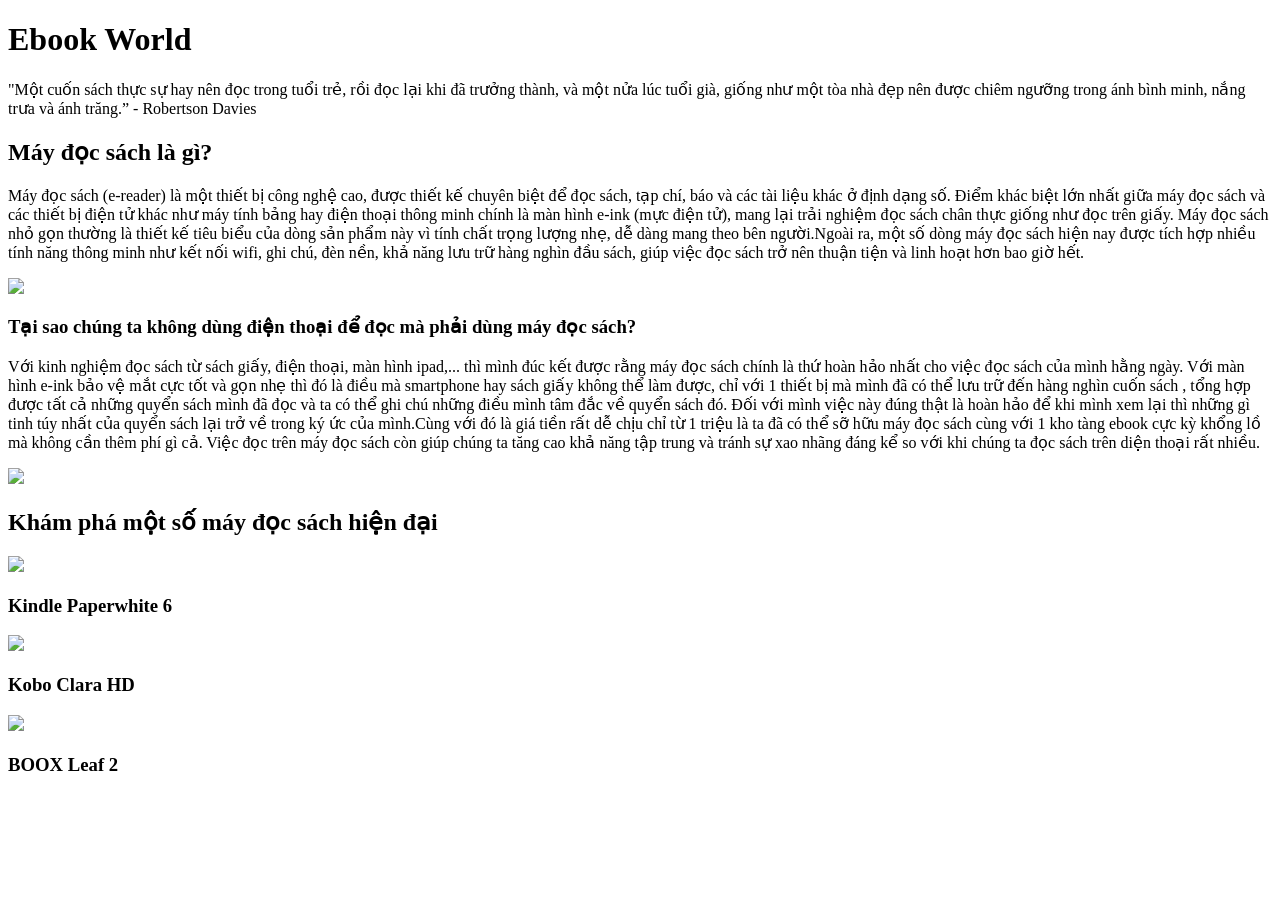
==== index.html @ 982cbf55 "Add files via upload" ====
<!DOCTYPE html>
<html lang="vi">
<head>
    <meta charset="UTF-8">
    <title>Máy đọc sách</title>
   <link rel="stylesheet" href="css/style.css">
   

</head>
<body>

<header class="header">
    <h1>Ebook World</h1>
<p class="quote">
    "Một cuốn sách thực sự hay nên đọc trong tuổi trẻ, rồi đọc lại khi đã trưởng thành, 
    và một nửa lúc tuổi già, giống như một tòa nhà đẹp nên được chiêm ngưỡng trong ánh 
    bình minh, nắng trưa và ánh trăng.”  
    - Robertson Davies
</p>
</header>

<section class="intro hidden">
    <div class="intro-text">
        <h2>Máy đọc sách là gì?</h2>
        <p>Máy đọc sách (e-reader) là một thiết bị công nghệ cao, được thiết kế chuyên biệt để đọc sách, tạp chí, báo và các tài liệu khác ở định dạng số. Điểm khác biệt lớn nhất giữa máy đọc sách và các thiết bị điện tử khác như máy tính bảng hay điện thoại thông minh chính là màn hình e-ink (mực điện tử), mang lại trải nghiệm đọc sách chân thực giống như đọc trên giấy. Máy đọc sách nhỏ gọn thường là thiết kế tiêu biểu của dòng sản phẩm này vì tính chất trọng lượng nhẹ, dễ dàng mang theo bên người.Ngoài ra, một số dòng máy đọc sách hiện nay được tích hợp nhiều tính năng thông minh như kết nối wifi, ghi chú, đèn nền, khả năng lưu trữ hàng nghìn đầu sách, giúp việc đọc sách trở nên thuận tiện và linh hoạt hơn bao giờ hết.</p>
        <div class="intro-img">
        <img src="./images/mds.jpg">
    </div>

        <h3>Tại sao chúng ta không dùng điện thoại để đọc mà phải dùng máy đọc sách?</h3>
        <p>Với kinh nghiệm đọc sách từ sách giấy, điện thoại, màn hình ipad,... thì mình đúc kết được rằng máy đọc sách chính là thứ hoàn hảo nhất cho việc đọc sách của mình hằng ngày. Với màn hình e-ink bảo vệ mắt cực tốt và gọn nhẹ thì đó là điều mà smartphone hay sách giấy không thể làm được, chỉ với 1 thiết bị mà mình đã có thể lưu trữ đến hàng nghìn cuốn sách , tổng hợp được tất cả những quyển sách mình đã đọc và ta có thể ghi chú những điều mình tâm đắc về quyển sách đó. Đối với mình việc này đúng thật là hoàn hảo để khi mình xem lại thì những gì tinh túy nhất của quyển sách lại trở về trong ký ức của mình.Cùng với đó là giá tiền rất dễ chịu chỉ từ 1 triệu là ta đã có thể sỡ hữu máy đọc sách cùng với 1 kho tàng ebook cực kỳ khổng lồ mà không cần thêm phí gì cả. Việc đọc trên máy đọc sách còn giúp chúng ta tăng cao khả năng tập trung và tránh sự xao nhãng đáng kể so với khi chúng ta đọc sách trên diện thoại rất nhiều.</p>
    <div class="intro-img">
        <img src="./images/why.jpg">
    </div>
    </div>
    
</section>

<section class="banner hidden">
    <h2> Khám phá một số máy đọc sách hiện đại</h2>
</section>

<section class="products">
    <div class="card hidden" onclick="goDetail('kindle')">
        <img src="./images/ppw6.png">
        <h3>Kindle Paperwhite 6</h3>
    </div>

    <div class="card hidden" onclick="goDetail('kobo')">
        <img src="./images/kobo.jpg">
        <h3>Kobo Clara HD</h3>
    </div>
    <div class="card hidden" onclick="goDetail('boox')">
    <img src="./images/boox.png">
    <h3>BOOX Leaf 2</h3>
</div>
</section>

<script src="./js/app.js"  defer ></script>
</body>
</html>
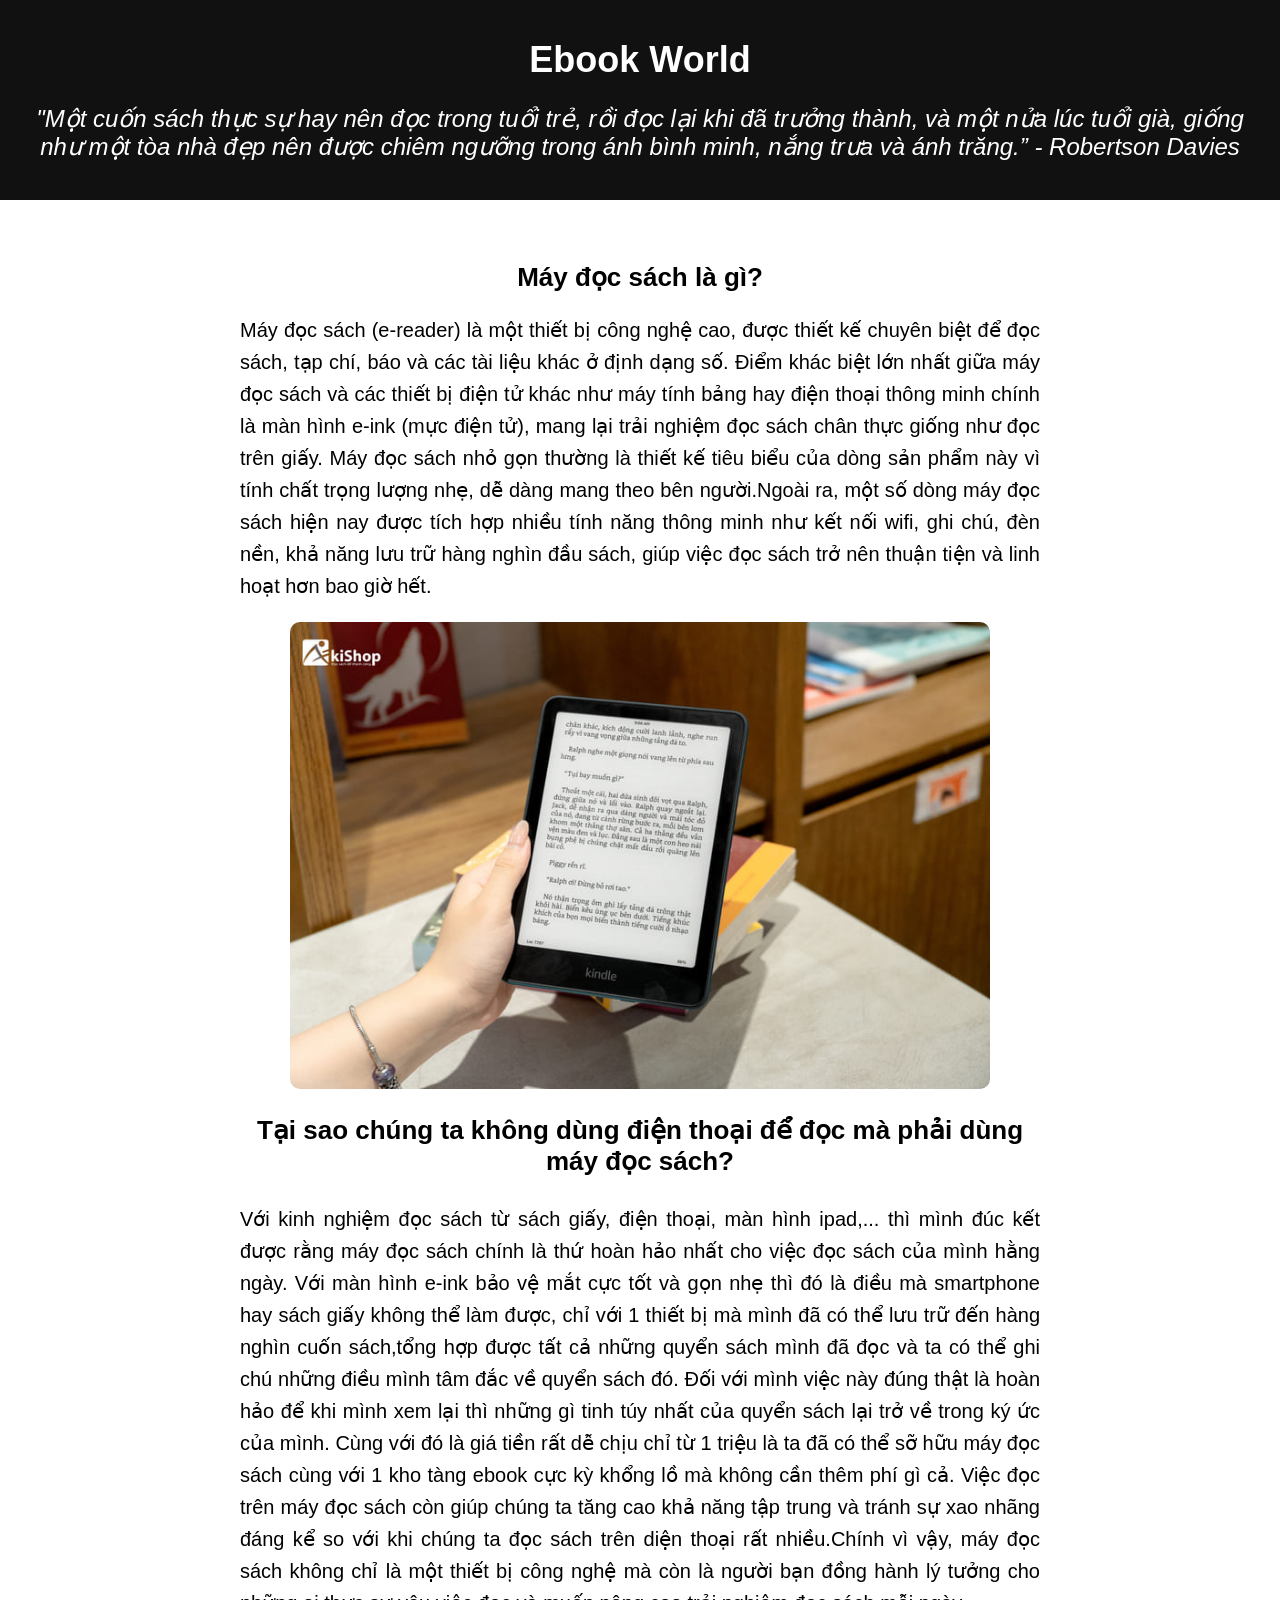
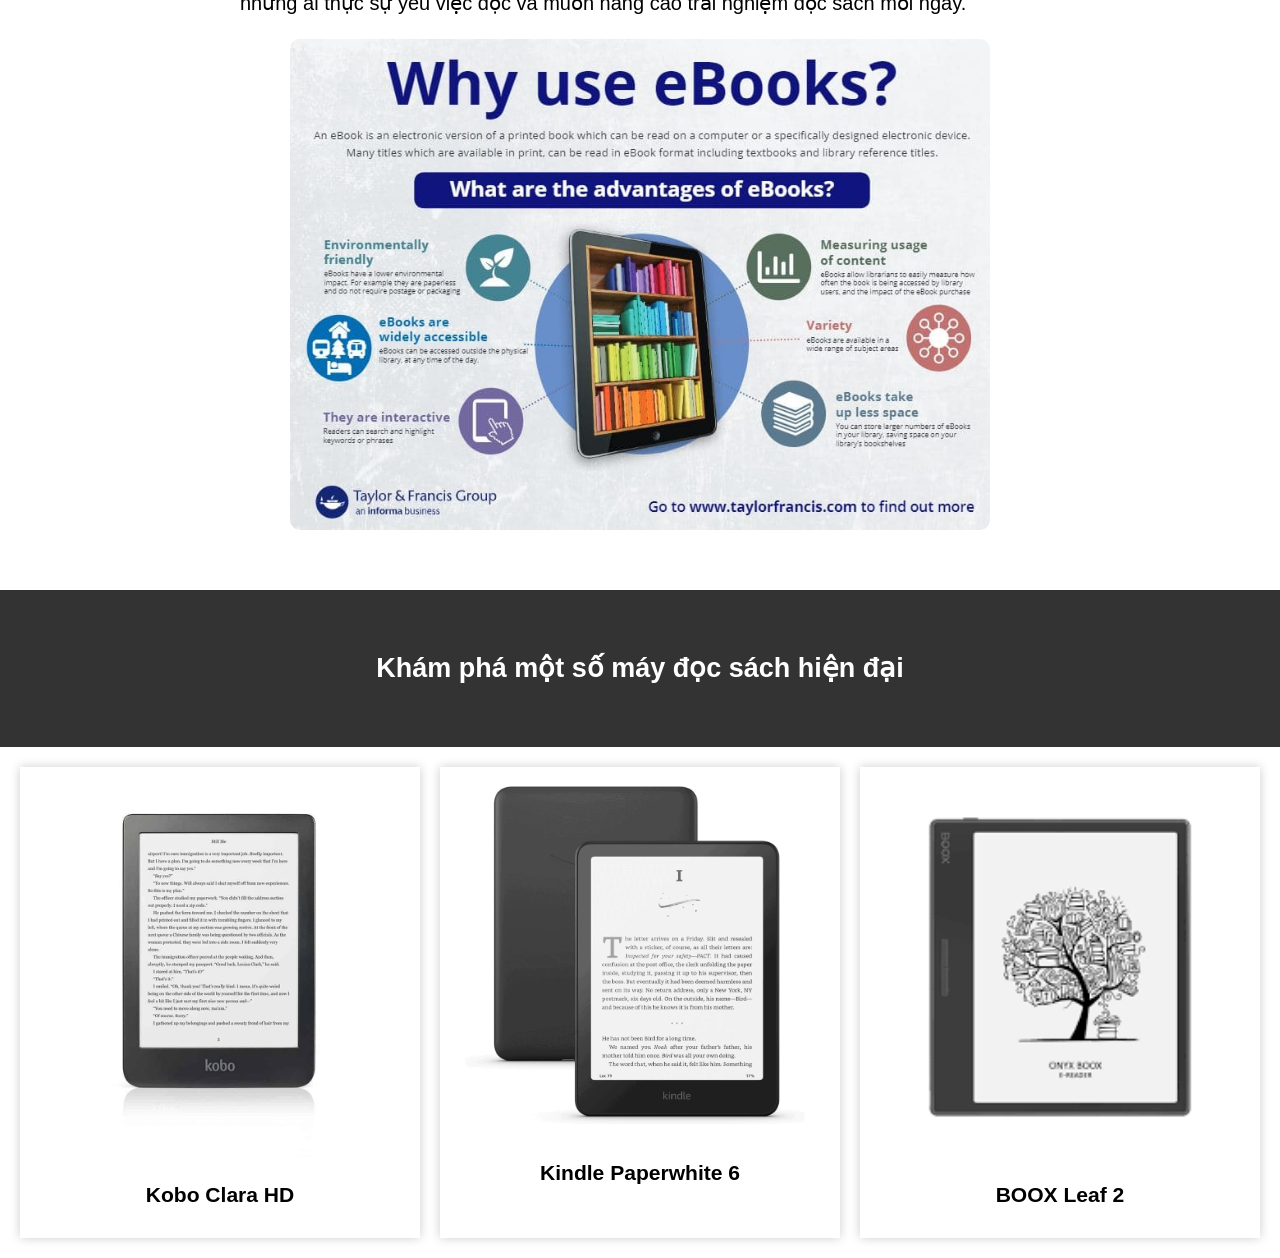
==== commit f5179a7c: "Add files via upload" ====
--- a/index.html
+++ b/index.html
@@ -28,7 +28,7 @@
     </div>
 
         <h3>Tại sao chúng ta không dùng điện thoại để đọc mà phải dùng máy đọc sách?</h3>
-        <p>Với kinh nghiệm đọc sách từ sách giấy, điện thoại, màn hình ipad,... thì mình đúc kết được rằng máy đọc sách chính là thứ hoàn hảo nhất cho việc đọc sách của mình hằng ngày. Với màn hình e-ink bảo vệ mắt cực tốt và gọn nhẹ thì đó là điều mà smartphone hay sách giấy không thể làm được, chỉ với 1 thiết bị mà mình đã có thể lưu trữ đến hàng nghìn cuốn sách , tổng hợp được tất cả những quyển sách mình đã đọc và ta có thể ghi chú những điều mình tâm đắc về quyển sách đó. Đối với mình việc này đúng thật là hoàn hảo để khi mình xem lại thì những gì tinh túy nhất của quyển sách lại trở về trong ký ức của mình.Cùng với đó là giá tiền rất dễ chịu chỉ từ 1 triệu là ta đã có thể sỡ hữu máy đọc sách cùng với 1 kho tàng ebook cực kỳ khổng lồ mà không cần thêm phí gì cả. Việc đọc trên máy đọc sách còn giúp chúng ta tăng cao khả năng tập trung và tránh sự xao nhãng đáng kể so với khi chúng ta đọc sách trên diện thoại rất nhiều.</p>
+        <p>Với kinh nghiệm đọc sách từ sách giấy, điện thoại, màn hình ipad,... thì mình đúc kết được rằng máy đọc sách chính là thứ hoàn hảo nhất cho việc đọc sách của mình hằng ngày. Với màn hình e-ink bảo vệ mắt cực tốt và gọn nhẹ thì đó là điều mà smartphone hay sách giấy không thể làm được, chỉ với 1 thiết bị mà mình đã có thể lưu trữ đến hàng nghìn cuốn sách,tổng hợp được tất cả những quyển sách mình đã đọc và ta có thể ghi chú những điều mình tâm đắc về quyển sách đó. Đối với mình việc này đúng thật là hoàn hảo để khi mình xem lại thì những gì tinh túy nhất của quyển sách lại trở về trong ký ức của mình. Cùng với đó là giá tiền rất dễ chịu chỉ từ 1 triệu là ta đã có thể sỡ hữu máy đọc sách cùng với 1 kho tàng ebook cực kỳ khổng lồ mà không cần thêm phí gì cả. Việc đọc trên máy đọc sách còn giúp chúng ta tăng cao khả năng tập trung và tránh sự xao nhãng đáng kể so với khi chúng ta đọc sách trên diện thoại rất nhiều.Chính vì vậy, máy đọc sách không chỉ là một thiết bị công nghệ mà còn là người bạn đồng hành lý tưởng cho những ai thực sự yêu việc đọc và muốn nâng cao trải nghiệm đọc sách mỗi ngày.</p>
     <div class="intro-img">
         <img src="./images/why.jpg">
     </div>
@@ -41,21 +41,23 @@
 </section>
 
 <section class="products">
+
+    <div class="card hidden" onclick="goDetail('kobo')">
+        <img src="./images/kobo.jpg">
+        <h3>Kobo Clara HD</h3>
+    </div>
+
     <div class="card hidden" onclick="goDetail('kindle')">
         <img src="./images/ppw6.png">
         <h3>Kindle Paperwhite 6</h3>
     </div>
 
-    <div class="card hidden" onclick="goDetail('kobo')">
-        <img src="./images/kobo.jpg">
-        <h3>Kobo Clara HD</h3>
-    </div>
     <div class="card hidden" onclick="goDetail('boox')">
     <img src="./images/boox.png">
     <h3>BOOX Leaf 2</h3>
 </div>
 </section>
 
-<script src="./js/app.js"  defer ></script>
+<script src="./js/app.js"  ></script>
 </body>
 </html>
--- a/css/style.css
+++ b/css/style.css
@@ -0,0 +1,162 @@
+body {
+    margin: 0;
+    font-family: Arial;
+    font-size: 18px; 
+}
+
+/* HEADER */
+.header {
+    background: #111;
+    color: #fff;
+    padding: 15px;
+    text-align: center;
+}
+
+/* INTRO */
+.intro {
+    display: flex;
+    flex-direction: column;
+    align-items: center;
+    padding: 40px;
+    text-align: center;
+}
+
+.intro-text {
+    max-width: 800px;
+    margin: auto;
+}
+
+.intro-text p {
+    font-size: 20px;
+    line-height: 1.6;
+    text-align: justify;
+    margin-bottom: 15px;
+}
+
+.intro-text h2,
+.intro-text h3 {
+    font-size: 26px;
+}
+
+/* IMAGE INTRO */
+.intro-img img {
+    width: 100%;
+    max-width: 700px;
+    border-radius: 10px;
+    margin: 20px auto;
+    display: block;
+}
+
+/* BANNER */
+.banner {
+    text-align: center;
+    padding: 40px;
+    background: #333;
+    color: #fff;
+}
+
+/* PRODUCTS */
+.products {
+    display: grid;
+    grid-template-columns: repeat(3, 1fr);
+    gap: 20px;
+    padding: 20px;
+}
+
+.card {
+    box-shadow: 0 0 10px rgba(0,0,0,0.2);
+    padding: 10px;
+    text-align: center;
+    cursor: pointer;
+    transition: 0.3s;
+}
+
+.card:hover {
+    transform: translateY(-10px);
+    box-shadow: 0 15px 30px rgba(0,0,0,0.3);
+}
+
+.card img {
+    width: 100%;
+    height: auto; 
+    object-fit: cover;
+    border-radius: 10px;
+}
+
+/* DETAIL */
+#detail {
+    max-width: 800px;
+    margin: 40px auto;
+    text-align: center;
+}
+
+#detail h2 {
+    font-size: 32px;
+    margin-bottom: 15px;
+}
+
+#detail p {
+    font-size: 22px; 
+    line-height: 1.8;
+    text-align: justify;
+    margin-bottom: 15px;
+}
+
+/* IMAGE DETAIL */
+.detail-img {
+    width: 100%;
+    max-width: 600px; 
+    display: block;
+    margin: 20px auto;
+    border-radius: 10px;
+}
+
+/* PRICE */
+.price {
+    font-weight: bold;
+    font-size: 24px;
+    margin-top: 10px;
+}
+
+.price span {
+    color: red;
+}
+
+/* BUTTON */
+.back-btn {
+    display: inline-block;
+    margin: 20px;
+    padding: 10px 15px;
+    background: #000;
+    color: #fff;
+    border-radius: 8px;
+    text-decoration: none;
+    font-weight: bold;
+}
+
+/* QUOTE */
+.quote {
+    font-style: italic;
+    color: white;
+    font-size: 24px;
+    margin-top: 10px;
+}
+
+/* ANIMATION */
+.hidden {
+    opacity: 1;
+    transform: none;
+    transition: 0.6s;
+}
+
+.show {
+    opacity: 1;
+    transform: translateY(0);
+}
+
+
+@media(max-width:768px){
+    .products{
+        grid-template-columns:1fr;
+    }
+}
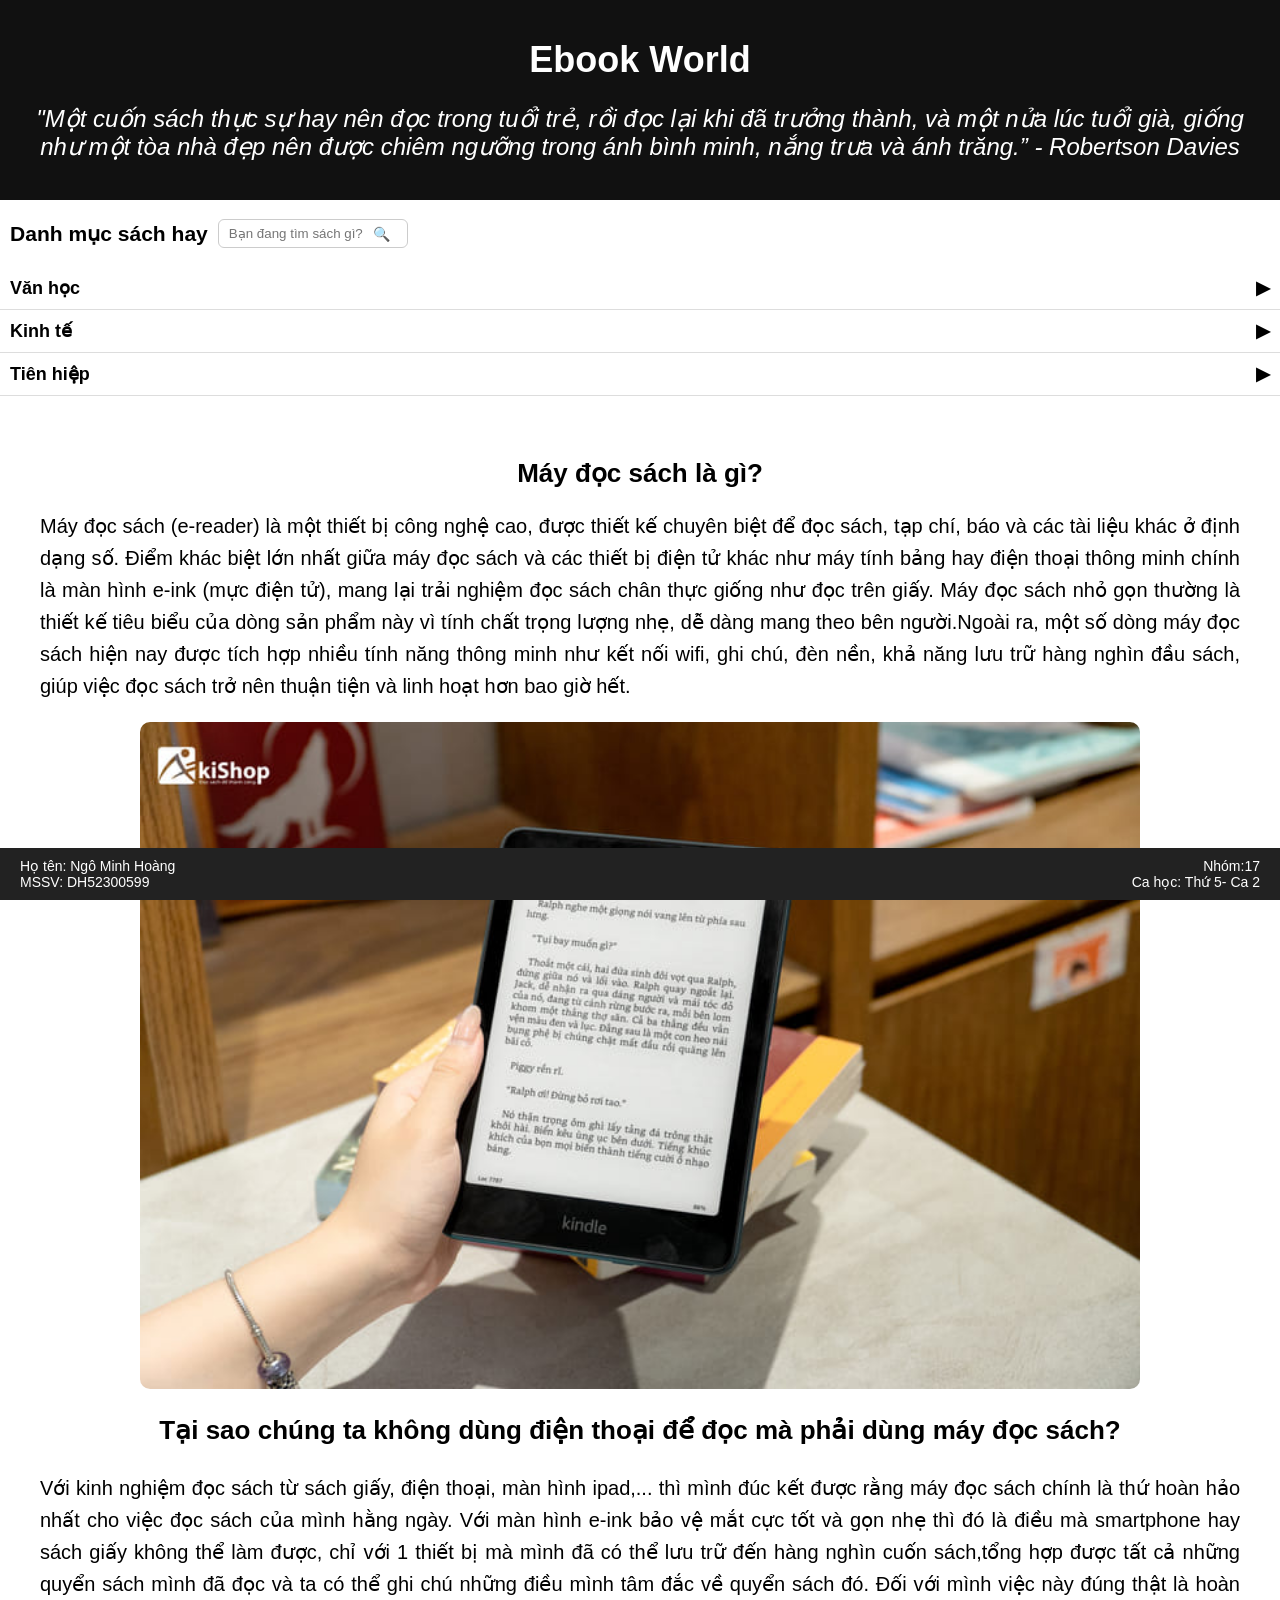
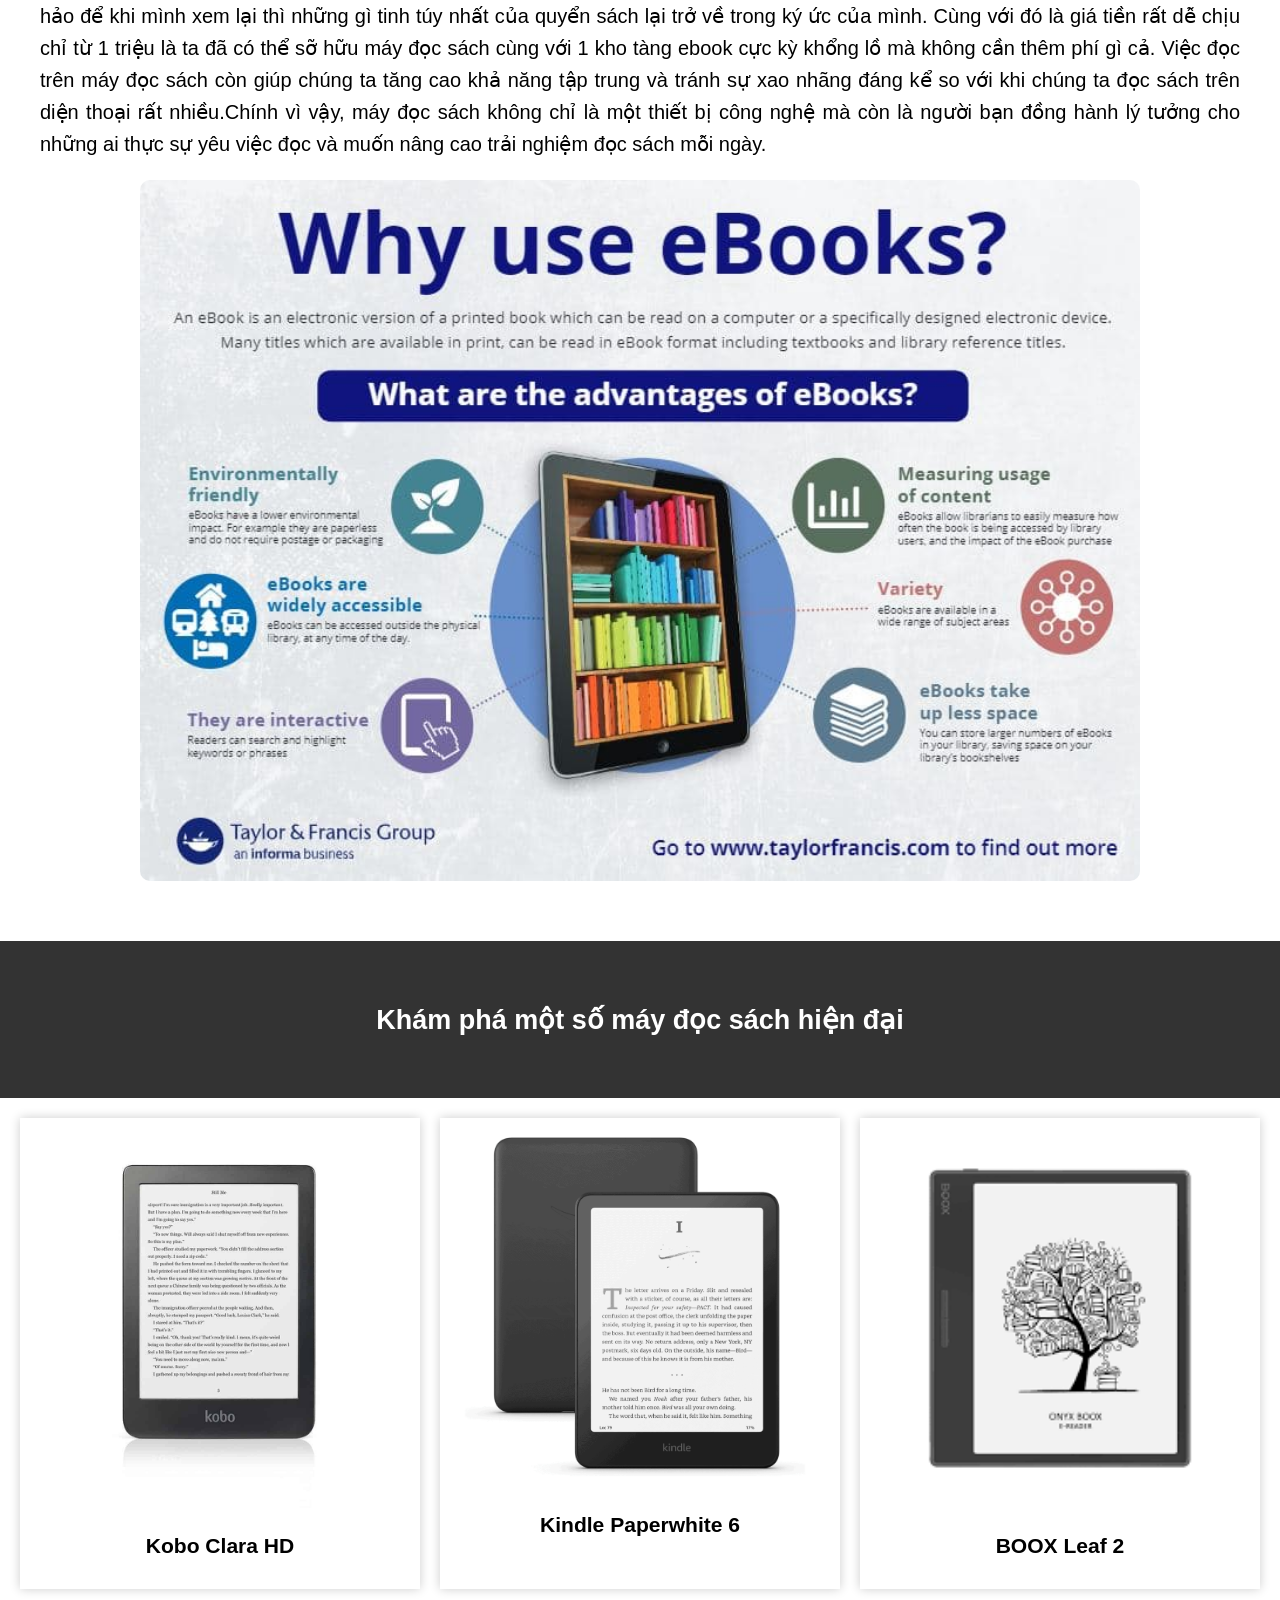
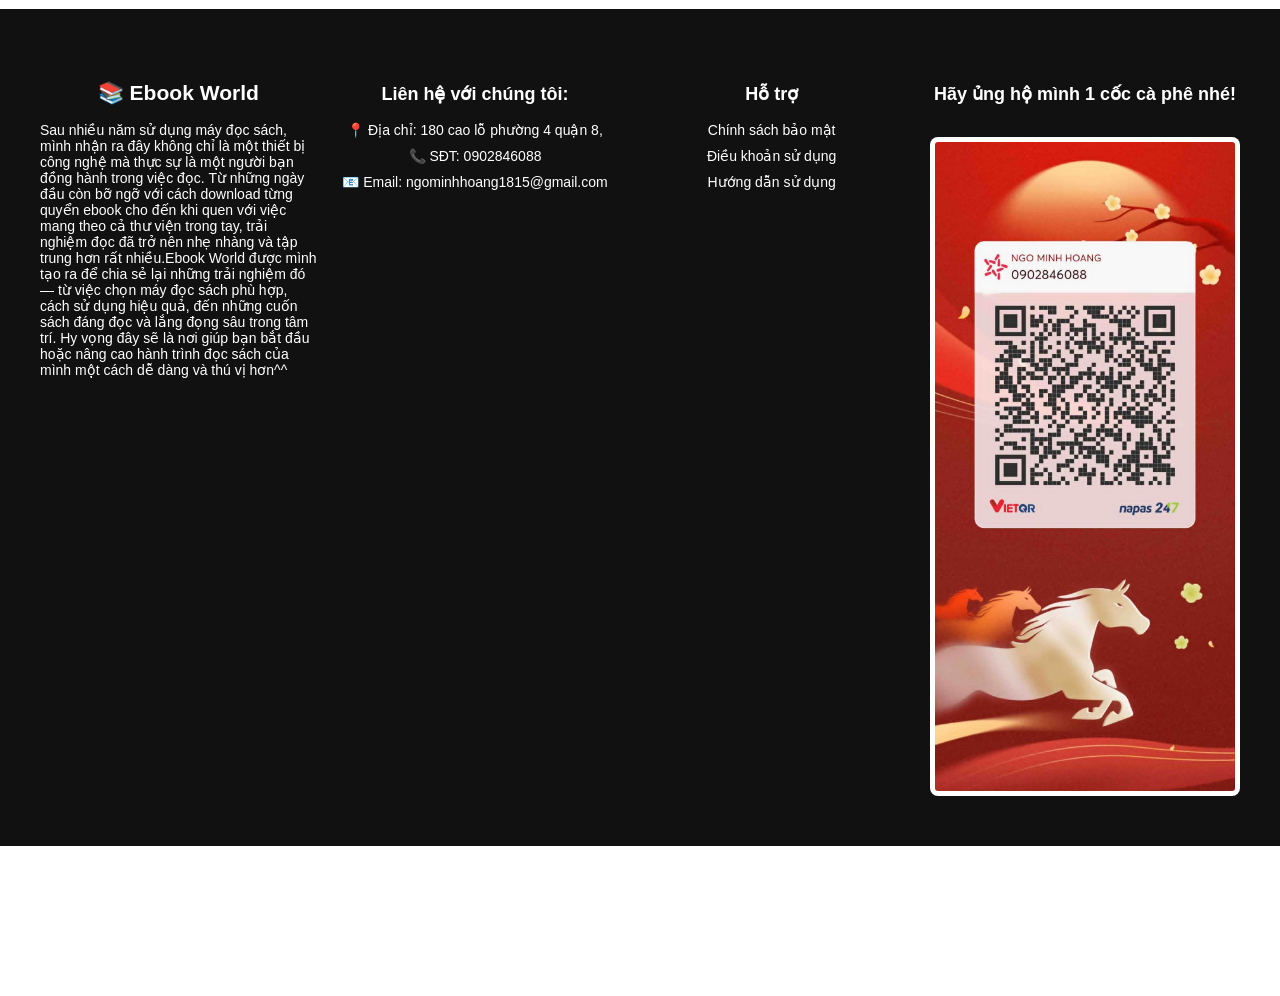
==== commit 076bef0c: "Add files via upload" ====
--- a/index.html
+++ b/index.html
@@ -8,6 +8,7 @@
 
 </head>
 <body>
+    
 
 <header class="header">
     <h1>Ebook World</h1>
@@ -19,6 +20,54 @@
 </p>
 </header>
 
+<div class="layout">
+  <aside class="sidebar left">
+<div class="sidebar-header">
+     <h3>Danh mục sách hay</h3>
+<div class="search-box">
+    <input type="text" id="searchBook" placeholder="Bạn đang tìm sách gì?">
+    <span class="icon">🔍</span>
+</div></div>
+    <div class="accordion">
+
+        <div class="item">
+            <div class="title">
+                Văn học <span>▶</span>
+            </div>
+            <div class="content">
+                <p>Dế Mèn phiêu lưu ký</p>
+                <p>Lão Hạc</p>
+                <p>Tôi thấy hoa vàng trên cỏ xanh</p>
+            </div>
+        </div>
+
+        <div class="item">
+            <div class="title">
+                Kinh tế <span>▶</span>
+            </div>
+            <div class="content">
+                <p>Cha giàu cha nghèo</p>
+                <p>Think and Grow Rich</p>
+                <p>Thế giới phẳng</p>
+            </div>
+        </div>
+
+        <div class="item">
+            <div class="title">
+                Tiên hiệp <span>▶</span>
+            </div>
+            <div class="content">
+                <p>Kiếm lai</p>
+                <p>Võ luyện đỉnh phong</p>
+                <p>Cổ chân nhân</p>
+            </div>
+        </div>
+
+    </div>
+</aside>
+
+    
+
 <section class="intro hidden">
     <div class="intro-text">
         <h2>Máy đọc sách là gì?</h2>
@@ -26,6 +75,7 @@
         <div class="intro-img">
         <img src="./images/mds.jpg">
     </div>
+    
 
         <h3>Tại sao chúng ta không dùng điện thoại để đọc mà phải dùng máy đọc sách?</h3>
         <p>Với kinh nghiệm đọc sách từ sách giấy, điện thoại, màn hình ipad,... thì mình đúc kết được rằng máy đọc sách chính là thứ hoàn hảo nhất cho việc đọc sách của mình hằng ngày. Với màn hình e-ink bảo vệ mắt cực tốt và gọn nhẹ thì đó là điều mà smartphone hay sách giấy không thể làm được, chỉ với 1 thiết bị mà mình đã có thể lưu trữ đến hàng nghìn cuốn sách,tổng hợp được tất cả những quyển sách mình đã đọc và ta có thể ghi chú những điều mình tâm đắc về quyển sách đó. Đối với mình việc này đúng thật là hoàn hảo để khi mình xem lại thì những gì tinh túy nhất của quyển sách lại trở về trong ký ức của mình. Cùng với đó là giá tiền rất dễ chịu chỉ từ 1 triệu là ta đã có thể sỡ hữu máy đọc sách cùng với 1 kho tàng ebook cực kỳ khổng lồ mà không cần thêm phí gì cả. Việc đọc trên máy đọc sách còn giúp chúng ta tăng cao khả năng tập trung và tránh sự xao nhãng đáng kể so với khi chúng ta đọc sách trên diện thoại rất nhiều.Chính vì vậy, máy đọc sách không chỉ là một thiết bị công nghệ mà còn là người bạn đồng hành lý tưởng cho những ai thực sự yêu việc đọc và muốn nâng cao trải nghiệm đọc sách mỗi ngày.</p>
@@ -56,8 +106,49 @@
     <img src="./images/boox.png">
     <h3>BOOX Leaf 2</h3>
 </div>
+
+
 </section>
 
 <script src="./js/app.js"  ></script>
+<section class="contact">
+    <div class="contact-container">
+
+        <div class="contact-col">
+            <h3>📚 Ebook World</h3>
+            <p>Sau nhiều năm sử dụng máy đọc sách, mình nhận ra đây không chỉ là một thiết bị công nghệ mà thực sự là một người bạn đồng hành trong việc đọc. Từ những ngày đầu còn bỡ ngỡ với cách download từng quyển ebook cho đến khi quen với việc mang theo cả thư viện trong tay, trải nghiệm đọc đã trở nên nhẹ nhàng và tập trung hơn rất nhiều.Ebook World được mình tạo ra để chia sẻ lại những trải nghiệm đó — từ việc chọn máy đọc sách phù hợp, cách sử dụng hiệu quả, đến những cuốn sách đáng đọc và lắng đọng sâu trong tâm trí. Hy vọng đây sẽ là nơi giúp bạn bắt đầu hoặc nâng cao hành trình đọc sách của mình một cách dễ dàng và thú vị hơn^^</p>
+        </div>
+
+        <div class="contact-col">
+            <h4>Liên hệ với chúng tôi:</h4>
+            <p>📍 Địa chỉ: 180 cao lỗ phường 4 quận 8,</p>
+            <p>📞 SĐT: 0902846088</p>
+            <p>📧 Email: ngominhhoang1815@gmail.com</p>
+        </div>
+
+        <div class="contact-col">
+            <h4>Hỗ trợ</h4>
+            <p>Chính sách bảo mật</p>
+            <p>Điều khoản sử dụng</p>
+            <p>Hướng dẫn sử dụng</p>
+        </div>
+<div class="contact-col donate">
+    <h4>Hãy ủng hộ mình 1 cốc cà phê nhé!</h4>
+    
+    <img src="images/QR.jpg" alt="QR chuyển khoản" class="qr">
+</div>
+    </div>
+</section>
+<footer class="footer">
+    <div class="left">
+        <p>Họ tên: Ngô Minh Hoàng</p>
+        <p>MSSV: DH52300599</p>
+    </div>
+
+    <div class="right">
+        <p>Nhóm:17</p>
+        <p>Ca học: Thứ 5- Ca 2</p>
+    </div>
+</footer>
 </body>
 </html>
--- a/css/style.css
+++ b/css/style.css
@@ -2,9 +2,10 @@
     margin: 0;
     font-family: Arial;
     font-size: 18px; 
-}
-
-/* HEADER */
+     margin-bottom: 150px;
+}
+
+
 .header {
     background: #111;
     color: #fff;
@@ -12,7 +13,8 @@
     text-align: center;
 }
 
-/* INTRO */
+
+
 .intro {
     display: flex;
     flex-direction: column;
@@ -22,7 +24,7 @@
 }
 
 .intro-text {
-    max-width: 800px;
+    max-width: 2000px;
     margin: auto;
 }
 
@@ -38,16 +40,16 @@
     font-size: 26px;
 }
 
-/* IMAGE INTRO */
+
 .intro-img img {
     width: 100%;
-    max-width: 700px;
+    max-width: 1000px;
     border-radius: 10px;
     margin: 20px auto;
     display: block;
 }
 
-/* BANNER */
+
 .banner {
     text-align: center;
     padding: 40px;
@@ -55,7 +57,7 @@
     color: #fff;
 }
 
-/* PRODUCTS */
+
 .products {
     display: grid;
     grid-template-columns: repeat(3, 1fr);
@@ -83,7 +85,7 @@
     border-radius: 10px;
 }
 
-/* DETAIL */
+
 #detail {
     max-width: 800px;
     margin: 40px auto;
@@ -102,7 +104,7 @@
     margin-bottom: 15px;
 }
 
-/* IMAGE DETAIL */
+
 .detail-img {
     width: 100%;
     max-width: 600px; 
@@ -111,7 +113,7 @@
     border-radius: 10px;
 }
 
-/* PRICE */
+
 .price {
     font-weight: bold;
     font-size: 24px;
@@ -122,7 +124,7 @@
     color: red;
 }
 
-/* BUTTON */
+
 .back-btn {
     display: inline-block;
     margin: 20px;
@@ -134,7 +136,7 @@
     font-weight: bold;
 }
 
-/* QUOTE */
+
 .quote {
     font-style: italic;
     color: white;
@@ -142,7 +144,7 @@
     margin-top: 10px;
 }
 
-/* ANIMATION */
+
 .hidden {
     opacity: 1;
     transform: none;
@@ -159,4 +161,228 @@
     .products{
         grid-template-columns:1fr;
     }
+}
+@media(max-width:768px){
+    .contact-container {
+        flex-direction: column;
+    }
+}
+
+
+
+.footer {
+    position: fixed;
+    bottom: 0;
+    left: 0;
+    width: 100%;
+
+    display: flex;
+    justify-content: space-between;
+    align-items: flex-start;
+    flex-wrap: wrap; 
+
+    padding: 10px 20px;
+    background: #222;
+    color: #fff;
+    box-sizing: border-box;
+    font-size: 14px;
+}
+
+.footer p {
+    margin: 0;
+}
+
+.footer .left {
+    text-align: left;
+}
+
+.footer .right {
+    text-align: right;
+}
+
+.footer .left,
+.footer .right {
+    max-width: 50%;
+    word-wrap: break-word;
+}
+
+.book-list {
+    display: none;
+    margin-left: 10px;
+    font-size: 14px;
+}
+
+.category li {
+    cursor: pointer;
+    padding: 8px;
+    transition: 0.3s;
+    display: flex;
+    justify-content: space-between;
+}
+
+.category li:hover {
+    background: #ddd;
+}
+
+.category li.active {
+    background: #bbb;
+    font-weight: bold;
+}
+
+
+.accordion .item {
+    border-bottom: 1px solid #ddd;
+}
+
+.accordion .title {
+    cursor: pointer;
+    padding: 10px;
+    font-weight: bold;
+    display: flex;
+    justify-content: space-between;
+    transition: 0.3s;
+}
+
+.accordion .title:hover {
+    background: #e0e0e0;
+}
+
+.accordion .title span {
+    transition: transform 0.3s;
+}
+
+
+.accordion .content {
+    max-height: 0;
+    overflow: hidden;
+    transition: max-height 0.4s ease;
+    padding-left: 10px;
+    font-size: 14px;
+}
+
+
+.accordion .item.active .content {
+    max-height: 200px;
+}
+
+.accordion .item.active .title span {
+    transform: rotate(90deg);
+}
+
+.accordion .item.active .title {
+    background: #ccc;
+}
+
+.sidebar-header h3 {
+    margin-left: 10px; 
+}
+
+.sidebar-header {
+    display: flex;
+    align-items: center;
+    gap: 10px; 
+}
+.sidebar-header input {
+    padding: 5px 10px;
+    border-radius: 6px;
+    border: 1px solid #ccc;
+    outline: none;
+    width: 120px;
+    transition: 0.3s;
+}
+
+.sidebar-header input:focus {
+    border-color: #000;
+}
+
+.sidebar-header {
+    display: flex;
+    align-items: center;
+    gap: 10px;
+}
+
+.search-box {
+    position: relative;
+    width: 180px; 
+}
+
+.search-box input {
+    width: 150px; 
+    padding: 6px 28px 6px 10px; 
+    border-radius: 6px;
+    border: 1px solid #ccc;
+    outline: none;
+}
+
+
+.search-box .icon {
+    position: absolute;
+    right: 8px;
+    top: 50%;
+    transform: translateY(-50%);
+    font-size: 14px;
+    pointer-events: none;
+   color:white;
+}
+
+.contact {
+    background: #111;
+    color: #fff;
+    padding: 50px 20px;
+}
+
+.contact-container {
+    display: grid;
+    grid-template-columns: repeat(4, 1fr); /* từ 3 → 4 */
+    gap: 20px;
+    max-width: 1200px;
+    margin: auto;
+}
+
+
+.contact-col {
+    flex: 1 1 250px; 
+    width: 100%;
+}
+
+.contact-col h3,
+.contact-col h4 {
+    margin-bottom: 12px;
+}
+
+
+.contact-col p {
+    margin: 5px 0;
+    font-size: 14px;
+    word-break: break-word;
+    display: flex;
+    align-items: center;
+    gap: 8px;
+   
+}
+
+.contact-col {
+    display: flex;
+    flex-direction: column;
+    align-items: center;
+}
+
+.container {
+    max-width: 1200px;
+    margin: auto;
+}
+
+
+.qr {
+    width: 300px;
+    margin-top: 20px;
+    border-radius: 8px;
+    background: white;
+    padding: 5px;
+}
+
+
+.donate h4 {
+    font-size: 18px;   /* tăng kích thước */
+    font-weight: bold; /* in đậm */
 }
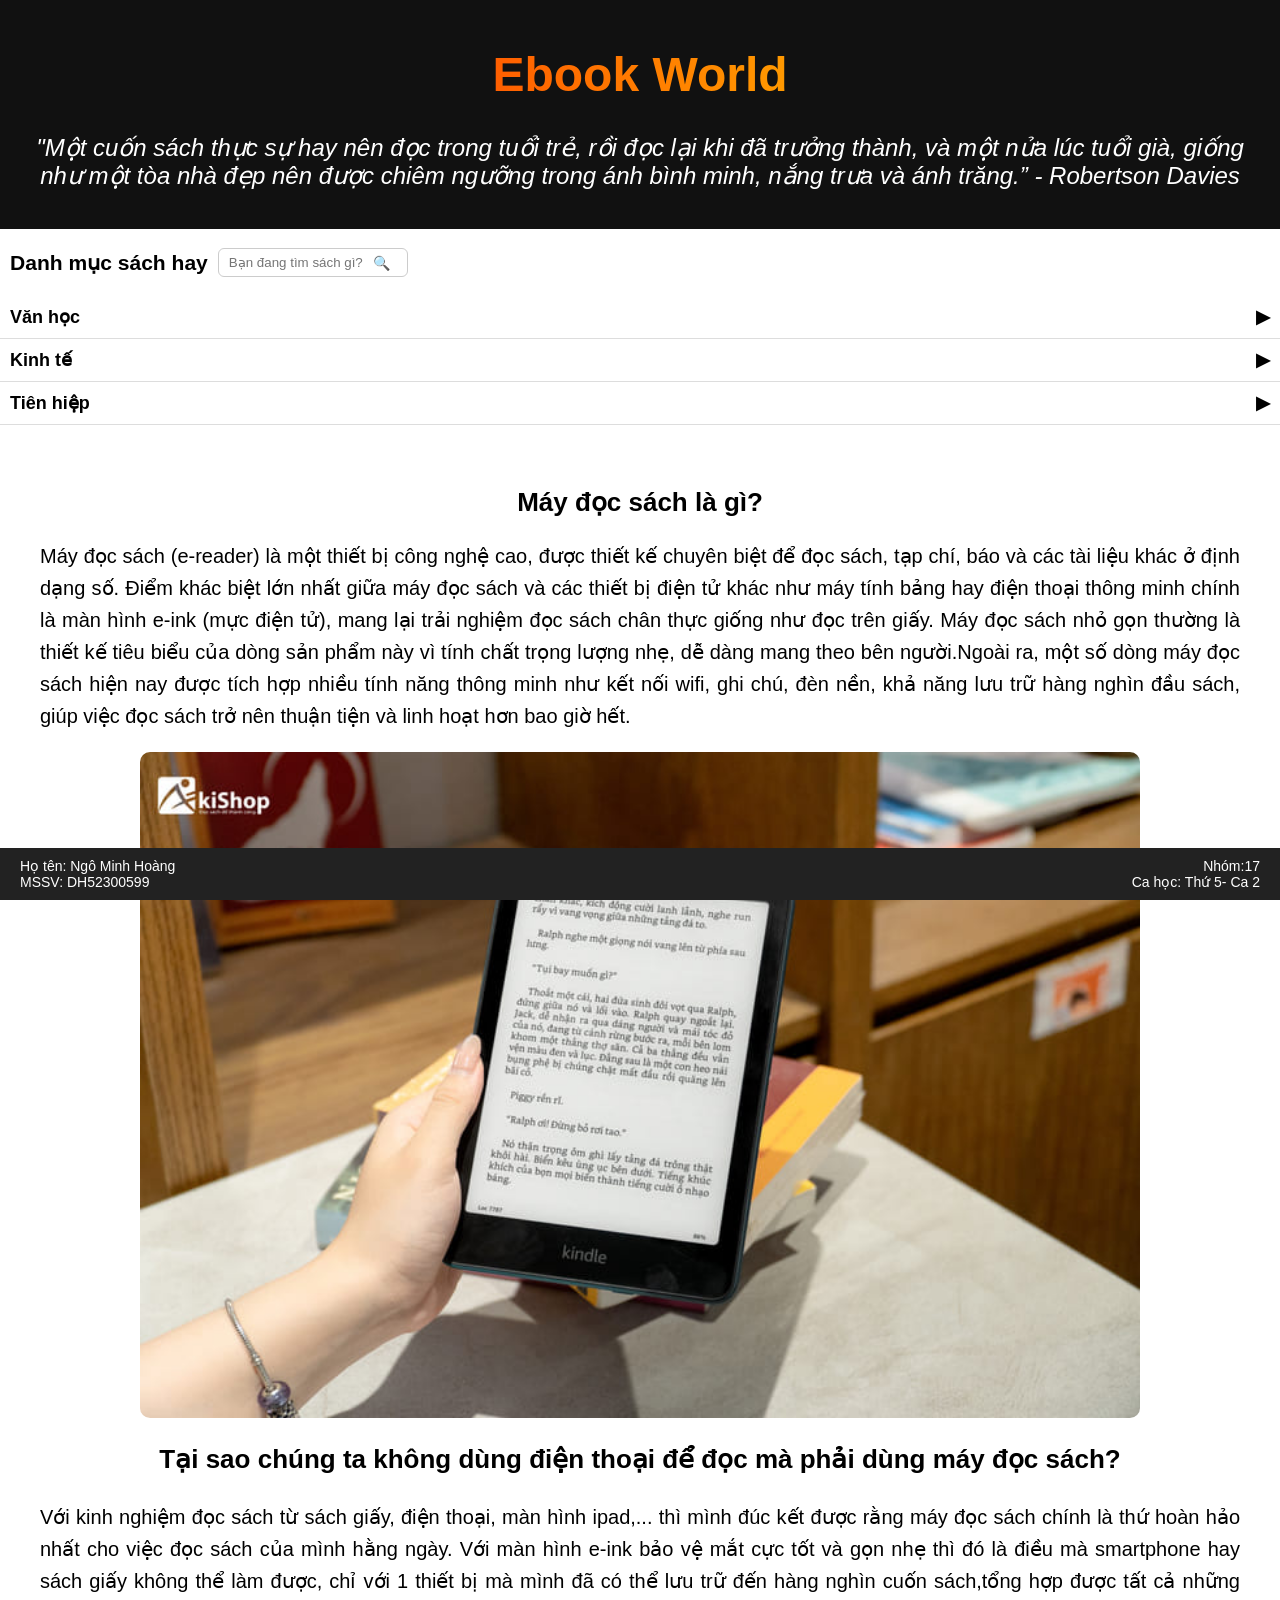
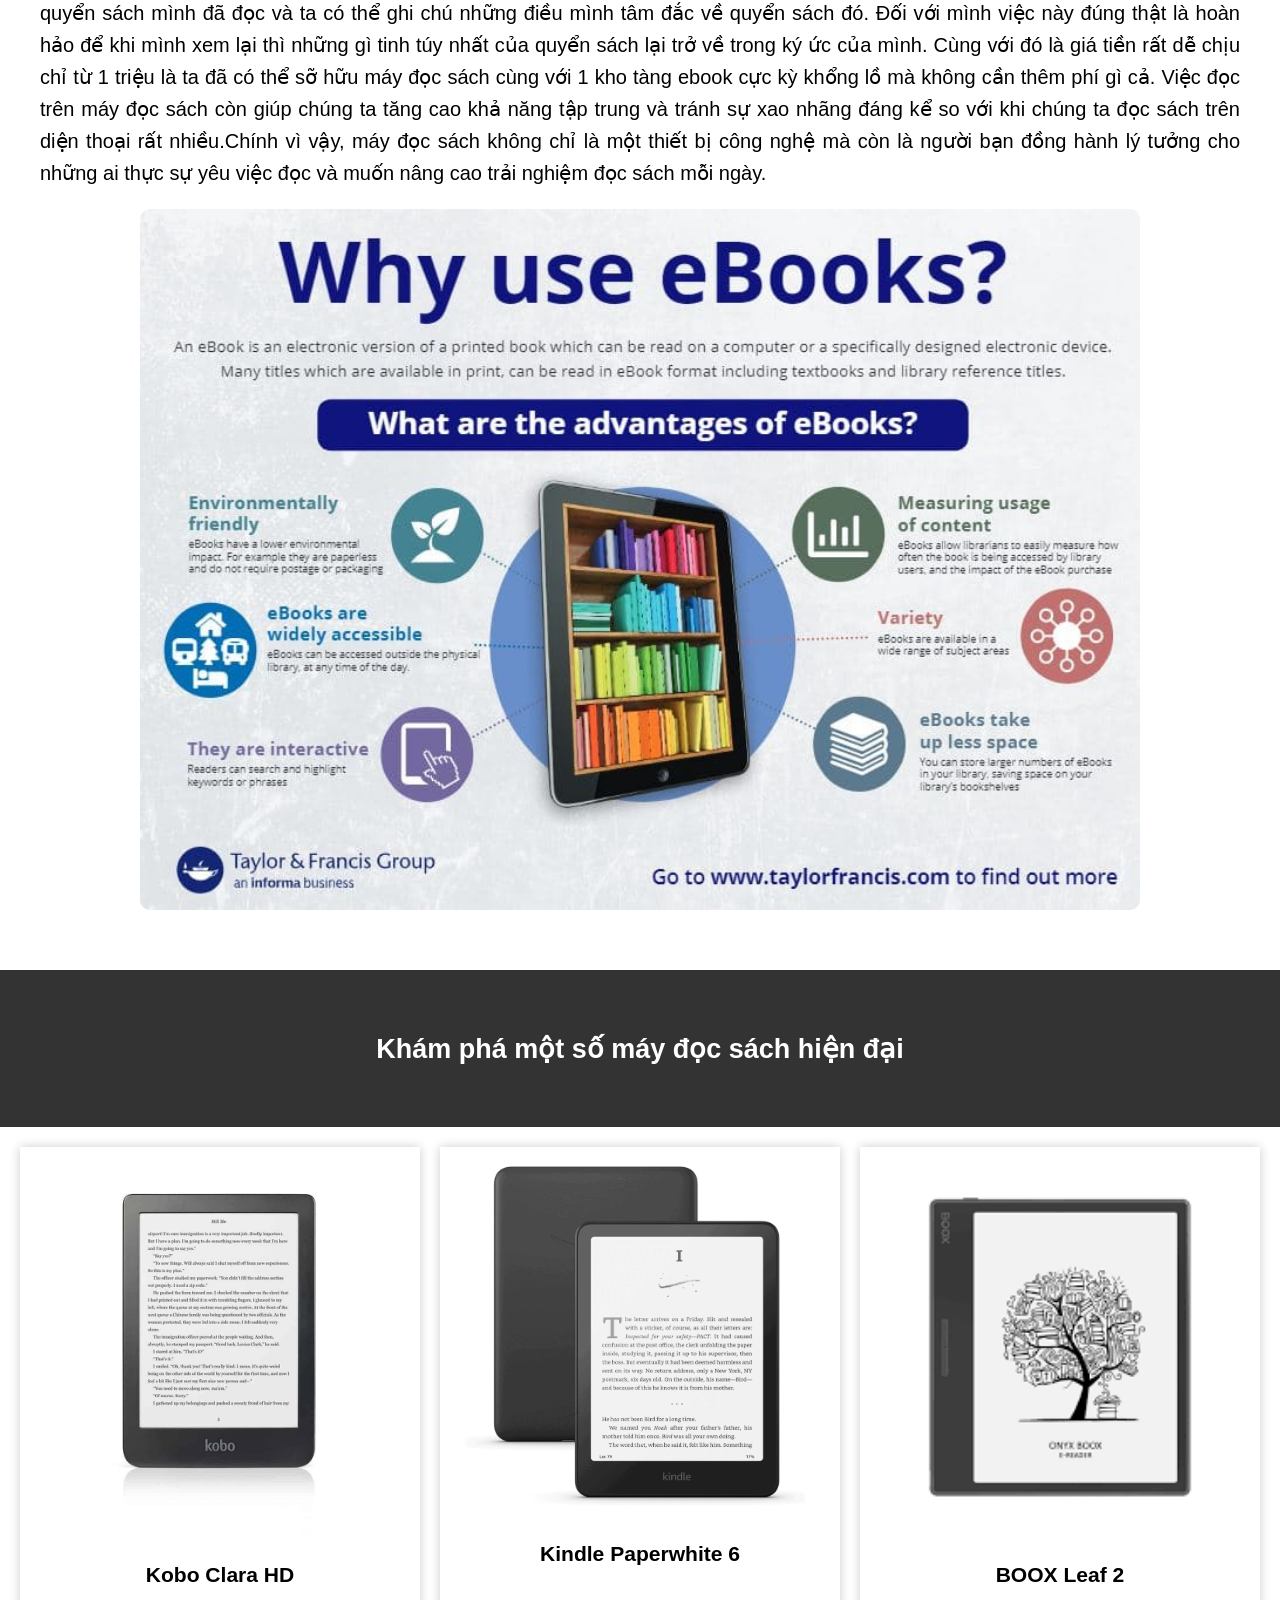
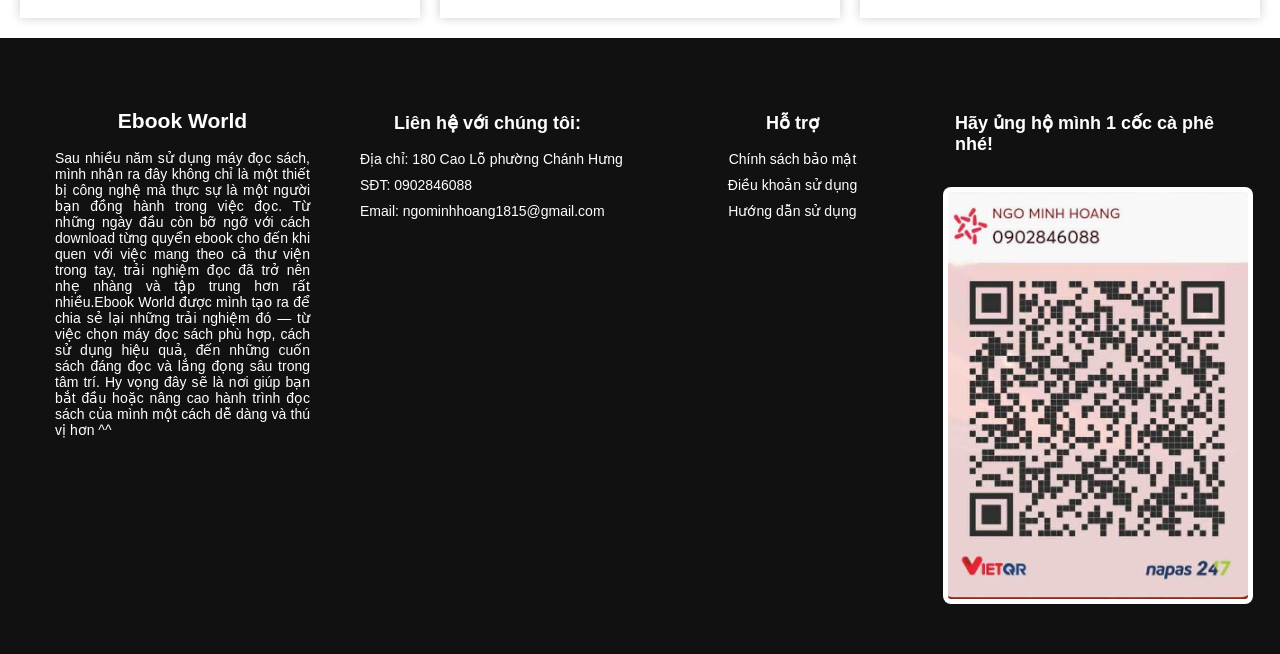
==== commit e4976404: "Add files via upload" ====
--- a/index.html
+++ b/index.html
@@ -11,7 +11,7 @@
     
 
 <header class="header">
-    <h1>Ebook World</h1>
+    <h1  class="rgb">Ebook World</h1>
 <p class="quote">
     "Một cuốn sách thực sự hay nên đọc trong tuổi trẻ, rồi đọc lại khi đã trưởng thành, 
     và một nửa lúc tuổi già, giống như một tòa nhà đẹp nên được chiêm ngưỡng trong ánh 
@@ -115,15 +115,16 @@
     <div class="contact-container">
 
         <div class="contact-col">
-            <h3>📚 Ebook World</h3>
-            <p>Sau nhiều năm sử dụng máy đọc sách, mình nhận ra đây không chỉ là một thiết bị công nghệ mà thực sự là một người bạn đồng hành trong việc đọc. Từ những ngày đầu còn bỡ ngỡ với cách download từng quyển ebook cho đến khi quen với việc mang theo cả thư viện trong tay, trải nghiệm đọc đã trở nên nhẹ nhàng và tập trung hơn rất nhiều.Ebook World được mình tạo ra để chia sẻ lại những trải nghiệm đó — từ việc chọn máy đọc sách phù hợp, cách sử dụng hiệu quả, đến những cuốn sách đáng đọc và lắng đọng sâu trong tâm trí. Hy vọng đây sẽ là nơi giúp bạn bắt đầu hoặc nâng cao hành trình đọc sách của mình một cách dễ dàng và thú vị hơn^^</p>
+            <h3> Ebook World</h3>
+            <p class="GT">Sau nhiều năm sử dụng máy đọc sách, mình nhận ra đây không chỉ là một thiết bị công nghệ mà thực sự là một người bạn đồng hành trong việc đọc. Từ những ngày đầu còn bỡ ngỡ với cách download từng quyển ebook cho đến khi quen với việc mang theo cả thư viện trong tay, trải nghiệm đọc đã trở nên nhẹ nhàng và tập trung hơn rất nhiều.Ebook World được mình tạo ra để chia sẻ lại những trải nghiệm đó — từ việc chọn máy đọc sách phù hợp, cách sử dụng hiệu quả, đến những cuốn sách đáng đọc và lắng đọng sâu trong tâm trí. Hy vọng đây sẽ là nơi giúp bạn bắt đầu hoặc nâng cao hành trình đọc sách của mình một cách dễ dàng và thú vị hơn ^^</p>
         </div>
 
         <div class="contact-col">
             <h4>Liên hệ với chúng tôi:</h4>
-            <p>📍 Địa chỉ: 180 cao lỗ phường 4 quận 8,</p>
-            <p>📞 SĐT: 0902846088</p>
-            <p>📧 Email: ngominhhoang1815@gmail.com</p>
+            <p class="dchi">  Địa chỉ: 180 Cao Lỗ phường Chánh Hưng</p>
+
+            <p class="phone">  SĐT: 0902846088</p>
+            <p class="mail"> Email: ngominhhoang1815@gmail.com</p>
         </div>
 
         <div class="contact-col">
--- a/css/style.css
+++ b/css/style.css
@@ -2,7 +2,6 @@
     margin: 0;
     font-family: Arial;
     font-size: 18px; 
-     margin-bottom: 150px;
 }
 
 
@@ -13,7 +12,38 @@
     text-align: center;
 }
 
-
+.rgb{
+    font-size: 48px;
+    font-weight: bold;
+    text-align: center;
+    background: linear-gradient(
+      90deg,
+      red,
+      orange,
+      yellow,
+      green,
+      blue,
+      indigo,
+      violet
+    );
+    background-size: 400% 400%;
+    background-clip:text;
+    -webkit-background-clip: text;
+    -webkit-text-fill-color: transparent;
+    animation: rainbow 5s linear infinite;
+  }
+  
+  @keyframes rainbow {
+    0% {
+      background-position: 0% 50%;
+    }
+    50% {
+      background-position: 100% 50%;
+    }
+    100% {
+      background-position: 0% 50%;
+    }
+  }
 
 .intro {
     display: flex;
@@ -304,6 +334,7 @@
 .search-box {
     position: relative;
     width: 180px; 
+    
 }
 
 .search-box input {
@@ -322,7 +353,8 @@
     transform: translateY(-50%);
     font-size: 14px;
     pointer-events: none;
-   color:white;
+    color:white;
+    
 }
 
 .contact {
@@ -333,7 +365,7 @@
 
 .contact-container {
     display: grid;
-    grid-template-columns: repeat(4, 1fr); /* từ 3 → 4 */
+    grid-template-columns: repeat(auto-fit, minmax(250px,1fr)); 
     gap: 20px;
     max-width: 1200px;
     margin: auto;
@@ -341,12 +373,15 @@
 
 
 .contact-col {
+    min-width:0;
     flex: 1 1 250px; 
     width: 100%;
 }
-
+.contact-col p,
 .contact-col h3,
 .contact-col h4 {
+    word-break:normal;
+    overflow-wrap: break-word;
     margin-bottom: 12px;
 }
 
@@ -358,6 +393,8 @@
     display: flex;
     align-items: center;
     gap: 8px;
+    justify-content: flex-start;
+    
    
 }
 
@@ -365,6 +402,26 @@
     display: flex;
     flex-direction: column;
     align-items: center;
+}
+
+.dchi{
+    align-self: flex-start;
+    transform: translateX(15px);
+}
+
+.phone{
+    align-self: flex-start;
+    transform: translateX(15px);
+}
+
+.mail{
+    align-self: flex-start;
+    transform: translateX(15px);
+}
+
+.GT{
+    text-align: justify;
+    padding: 0 15px;
 }
 
 .container {
@@ -383,6 +440,6 @@
 
 
 .donate h4 {
-    font-size: 18px;   /* tăng kích thước */
-    font-weight: bold; /* in đậm */
+    font-size: 18px;   
+    font-weight: bold; 
 }
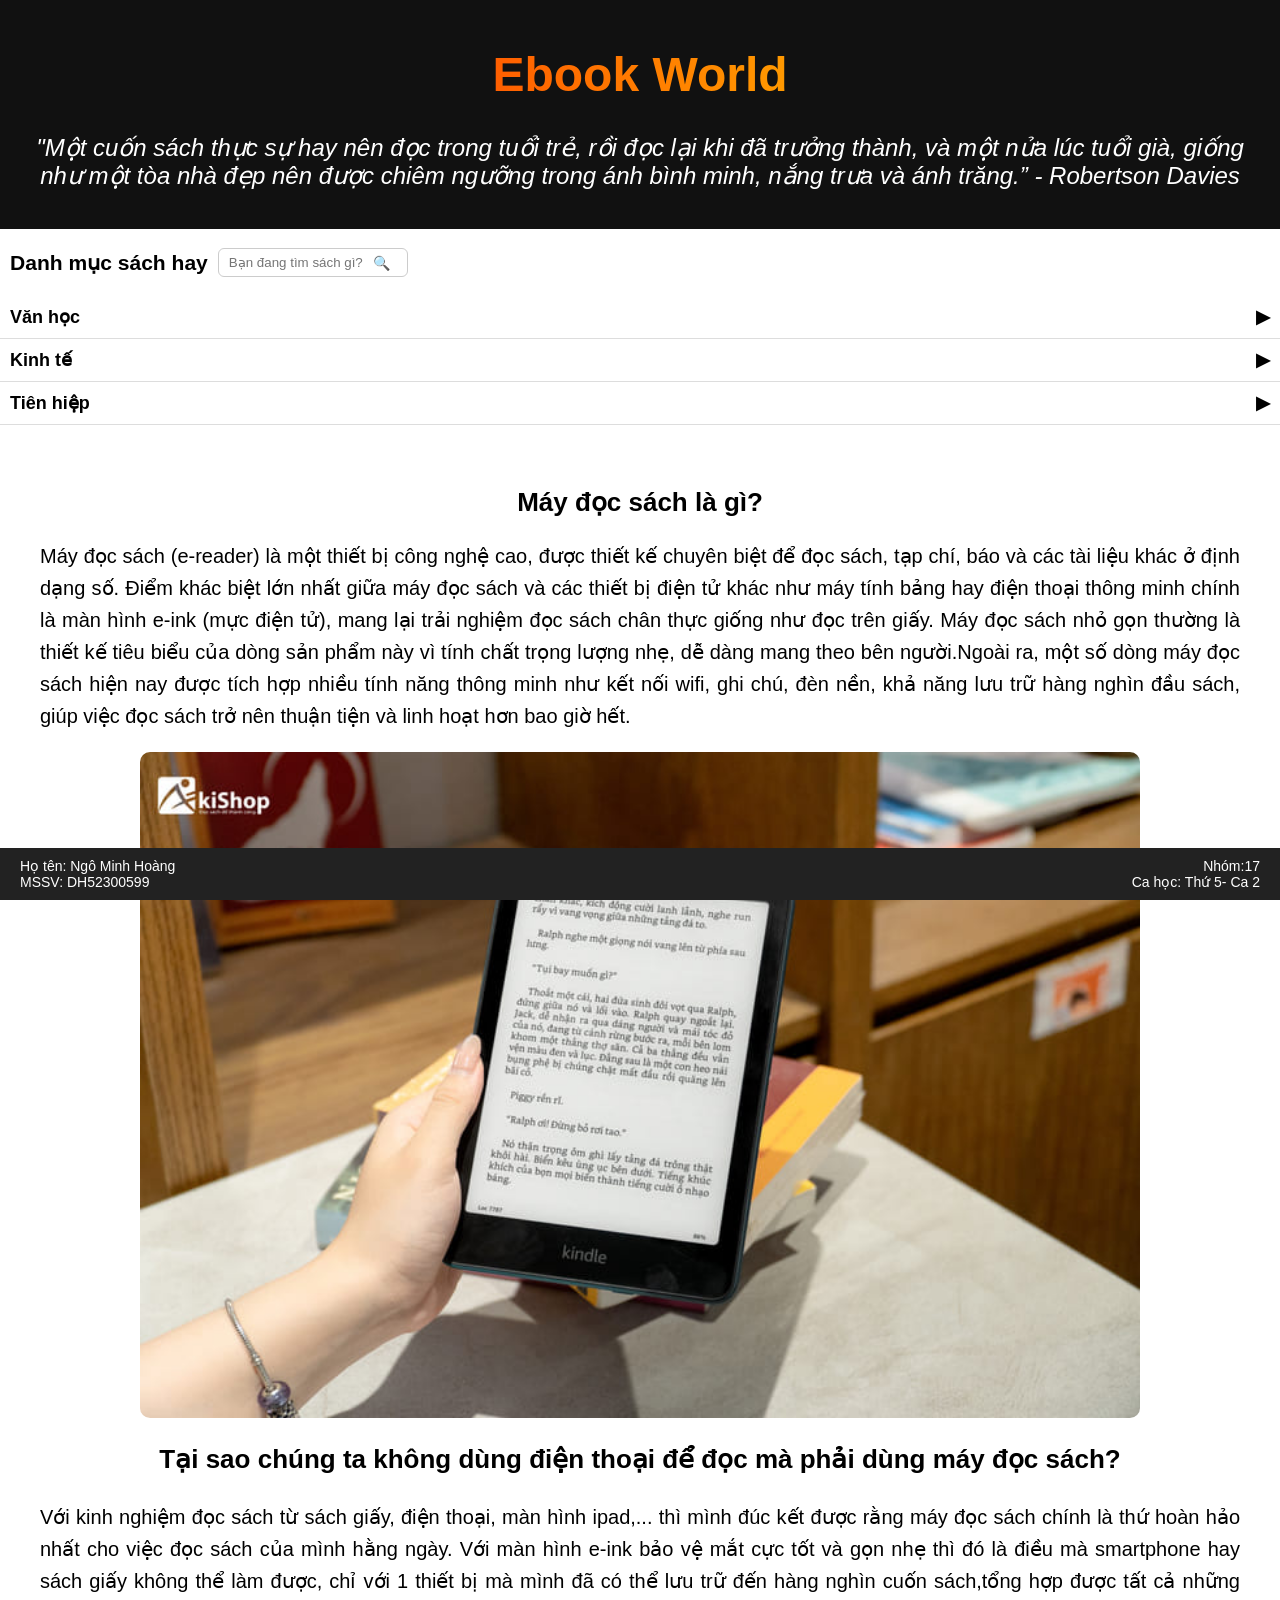
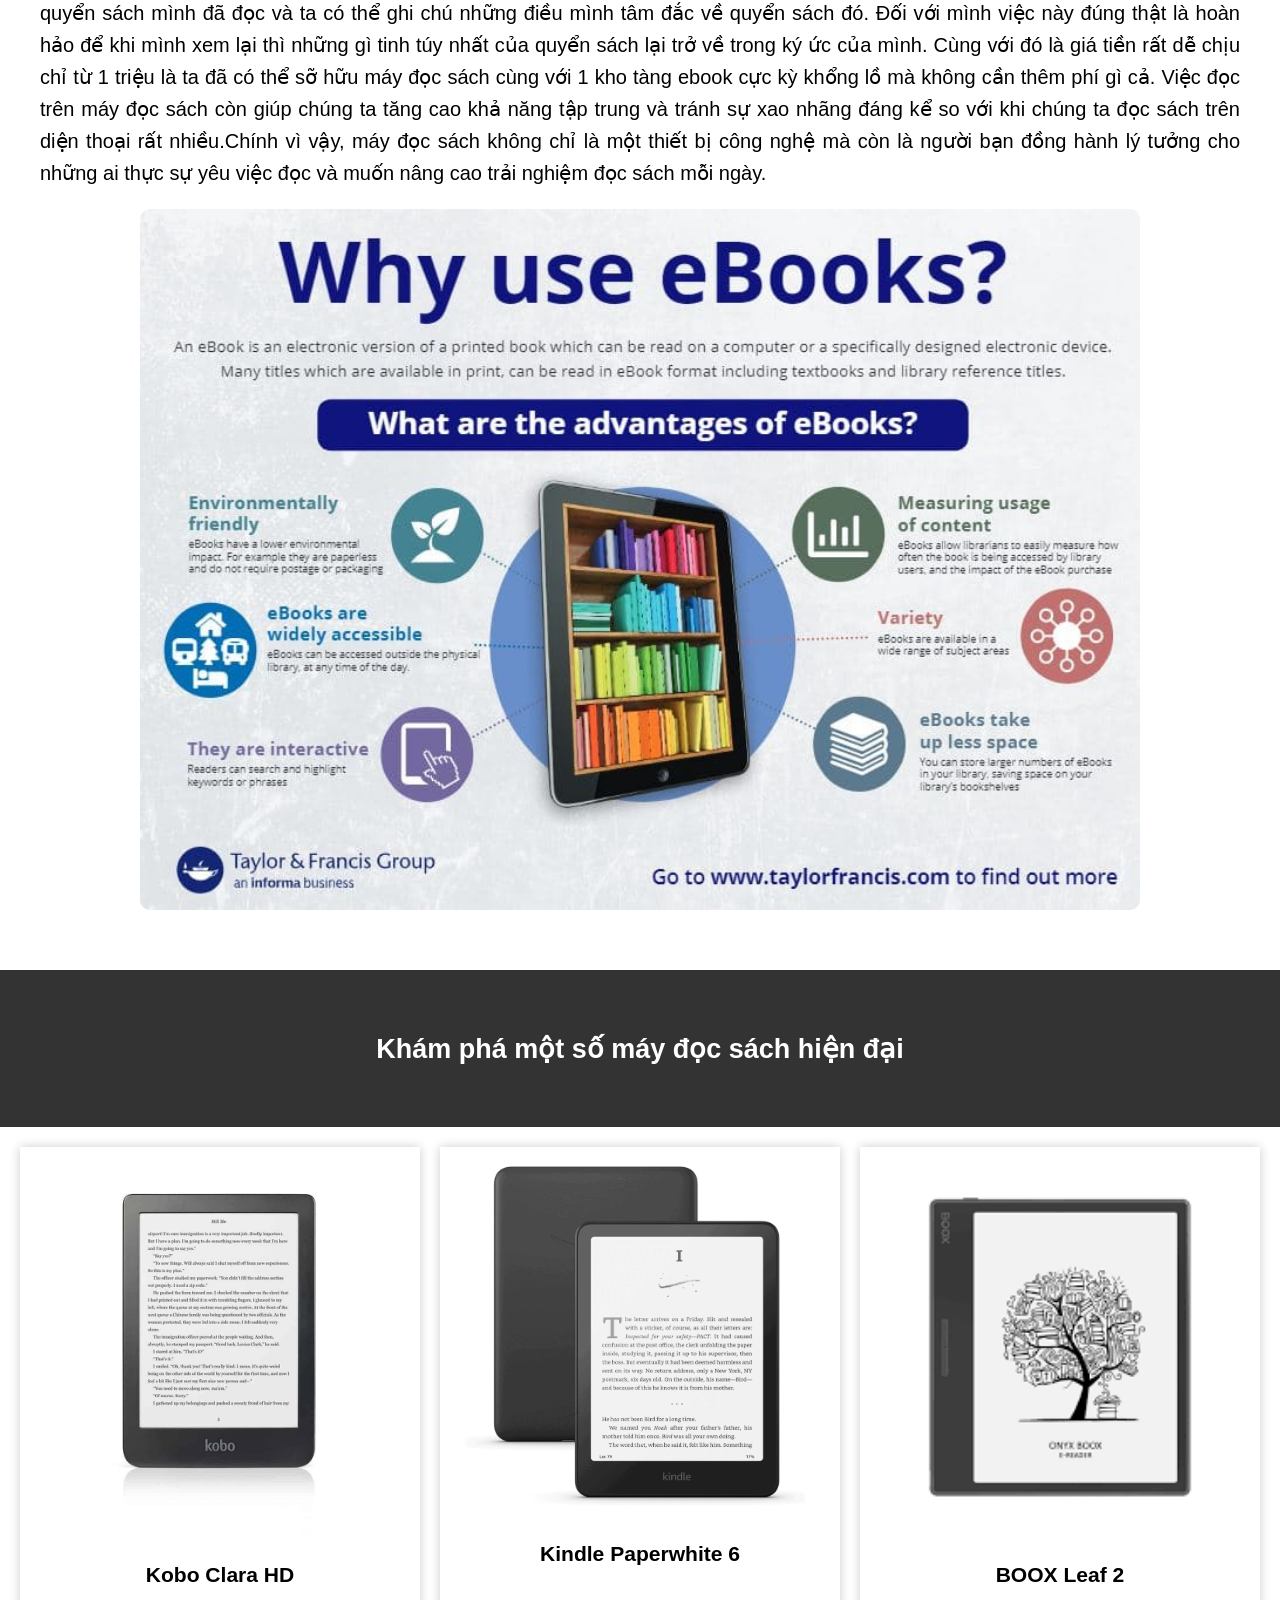
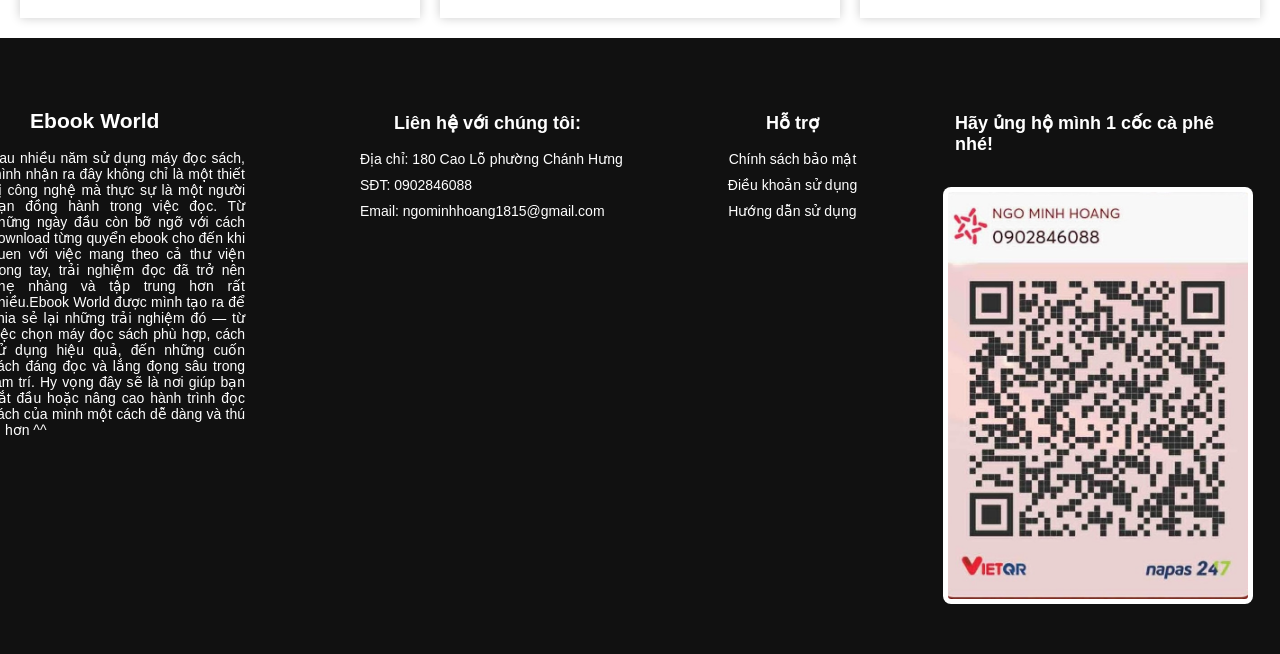
==== commit a4264555: "Add files via upload" ====
--- a/index.html
+++ b/index.html
@@ -114,7 +114,7 @@
 <section class="contact">
     <div class="contact-container">
 
-        <div class="contact-col">
+        <div class="contact-col GT">
             <h3> Ebook World</h3>
             <p class="GT">Sau nhiều năm sử dụng máy đọc sách, mình nhận ra đây không chỉ là một thiết bị công nghệ mà thực sự là một người bạn đồng hành trong việc đọc. Từ những ngày đầu còn bỡ ngỡ với cách download từng quyển ebook cho đến khi quen với việc mang theo cả thư viện trong tay, trải nghiệm đọc đã trở nên nhẹ nhàng và tập trung hơn rất nhiều.Ebook World được mình tạo ra để chia sẻ lại những trải nghiệm đó — từ việc chọn máy đọc sách phù hợp, cách sử dụng hiệu quả, đến những cuốn sách đáng đọc và lắng đọng sâu trong tâm trí. Hy vọng đây sẽ là nơi giúp bạn bắt đầu hoặc nâng cao hành trình đọc sách của mình một cách dễ dàng và thú vị hơn ^^</p>
         </div>
--- a/css/style.css
+++ b/css/style.css
@@ -422,6 +422,12 @@
 .GT{
     text-align: justify;
     padding: 0 15px;
+    align-items: flex-start;
+    transform: translateX(-40px);
+
+}
+.GT h3{
+    margin-left: 15px;
 }
 
 .container {
@@ -442,4 +448,19 @@
 .donate h4 {
     font-size: 18px;   
     font-weight: bold; 
+}
+
+@media(max-width:768px){
+
+    .donate{
+        align-items: center;
+        text-align: center;
+    }
+
+    .qr{
+        display: block;
+        margin: 20px auto;
+        width: 220px;
+    }
+
 }
